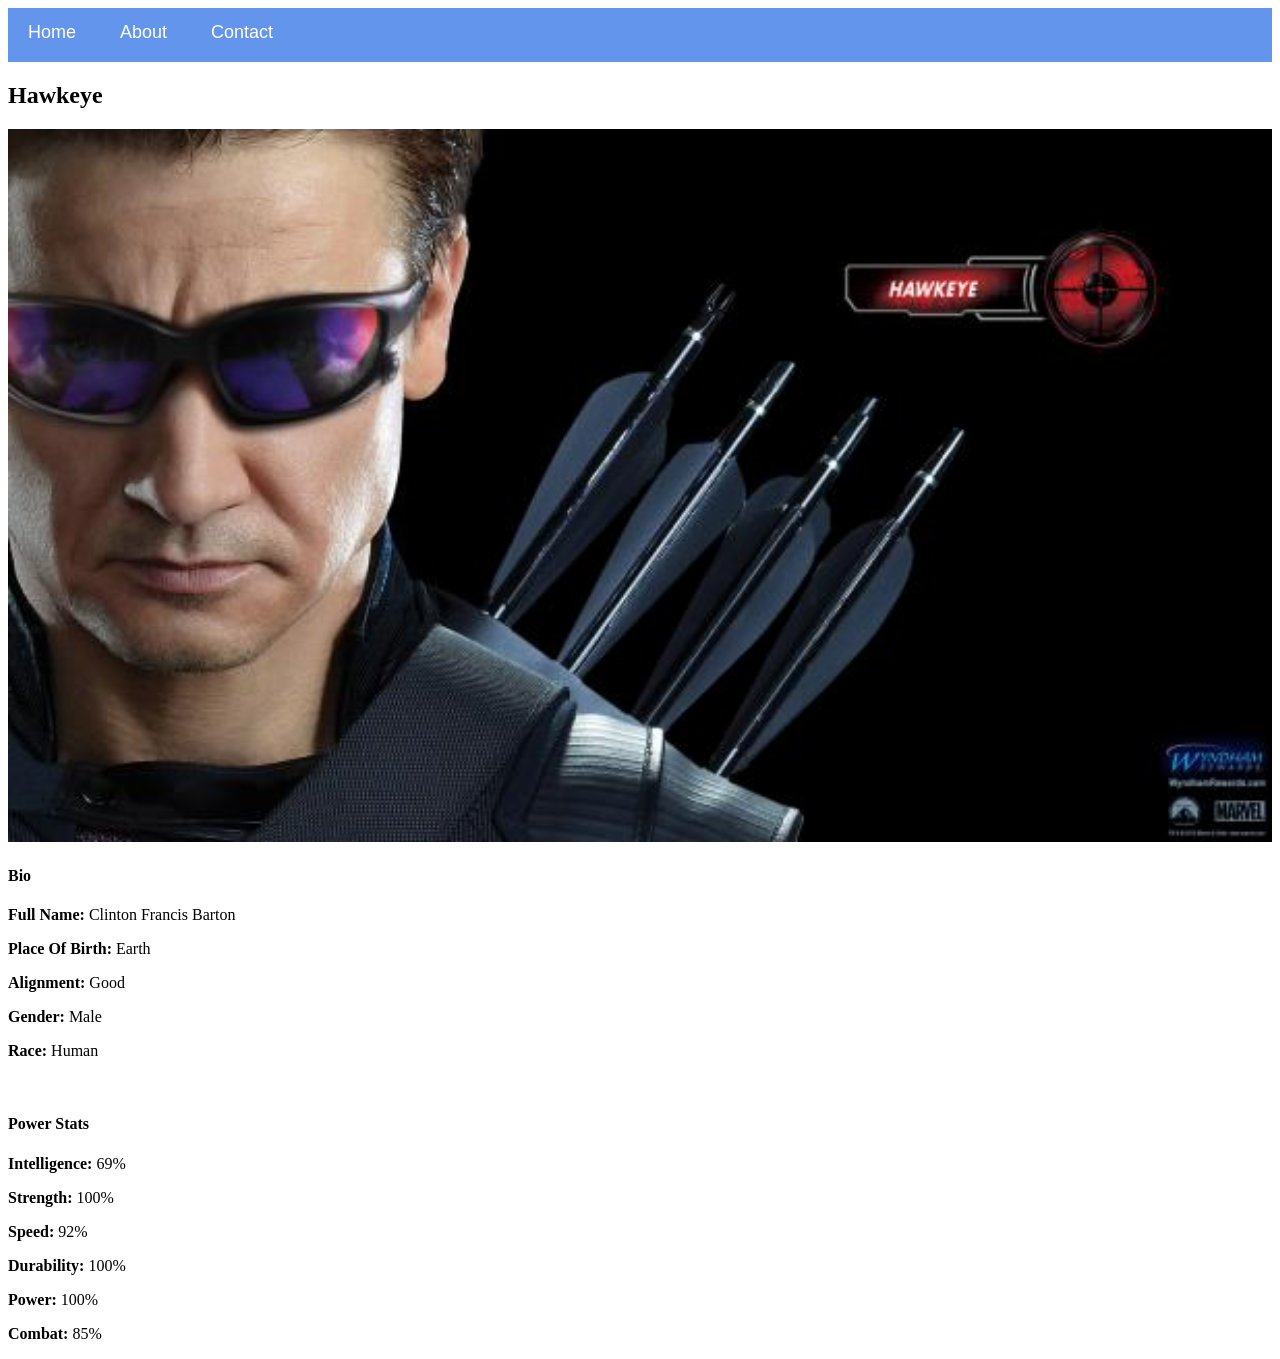
==== avenger-4.html @ e6bdad8d "added project files" ====
<!DOCTYPE html>
<html>
     <head>
          <link rel="stylesheet" href="style.css">
     </head>

     <body>
        <div id="menu">
            <a href="#">Home</a>
            <a href="about.html">About</a>
            <a href="contact.html">Contact</a>
       </div>
          <h2>Hawkeye</h2>
          <div class="gallery">
               <img src="images/avengers_04.jpg">
          </div>
             <h4>Bio</h4>
               <p><b>Full Name: </b> Clinton Francis Barton</p>
               <p><b>Place Of Birth: </b> Earth</p>
               <p><b>Alignment: </b> Good</p>
               <p><b>Gender: </b> Male</p>
               <p><b>Race: </b> Human</p>
              <br/>

              <h4>Power Stats</h4>
              <p><b>Intelligence: </b> 69%</p>
              <p><b>Strength: </b> 100%</p>
              <p><b>Speed: </b> 92%</p>
              <p><b>Durability: </b> 100%</p>
              <p><b>Power: </b> 100%</p>
              <p><b>Combat: </b> 85%</p> 
     </body>
</html>
---- style.css ----
.gallery img{
    width: 100%;
}

#menu{
    width:100%;
    height:40px;
    background-color: cornflowerblue;
    padding-top: 14px;
}

#menu a{
    color:#ffffff;
    font-family: Helvetica, sans-serif;
    font-size: 18px;
    text-decoration:none;
    font-weight: 800px;
    
    padding-left: 20px;
    padding-right: 20px;
}

#menu a:hover{
     color: #5077bd;
}
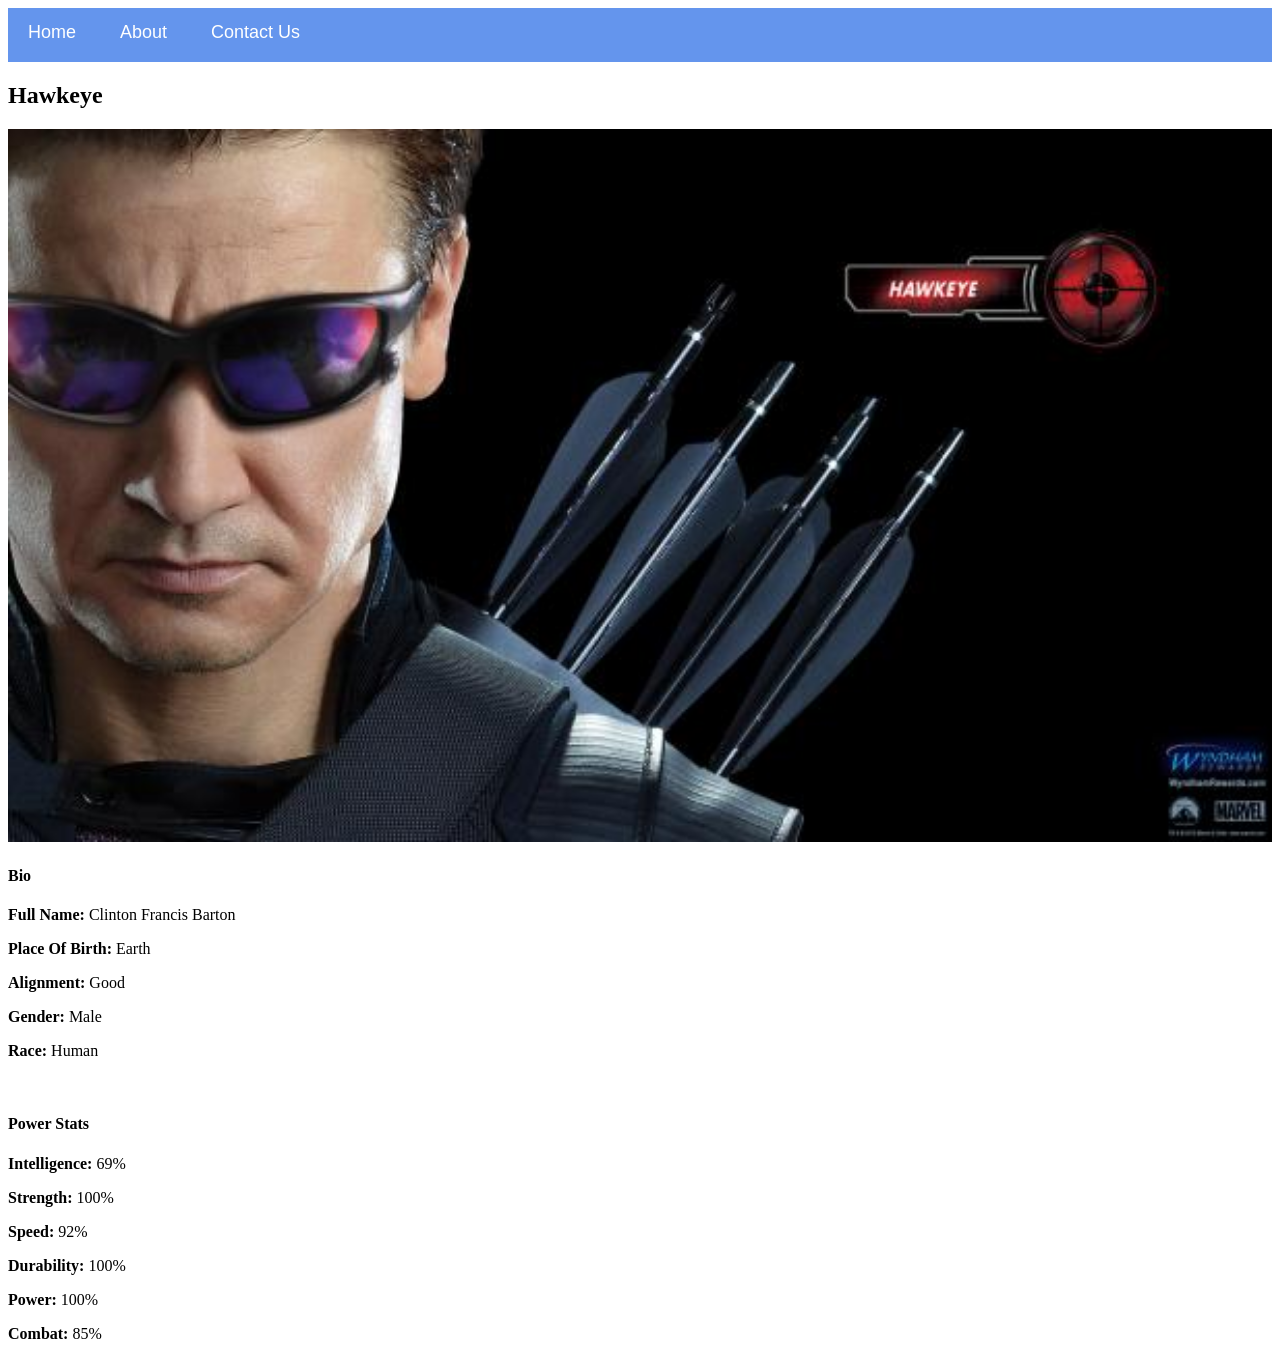
==== commit 6e89092f: "Changed contact to "Contact Us"" ====
--- a/avenger-4.html
+++ b/avenger-4.html
@@ -8,7 +8,7 @@
         <div id="menu">
             <a href="#">Home</a>
             <a href="about.html">About</a>
-            <a href="contact.html">Contact</a>
+            <a href="contact.html">Contact Us</a>
        </div>
           <h2>Hawkeye</h2>
           <div class="gallery">
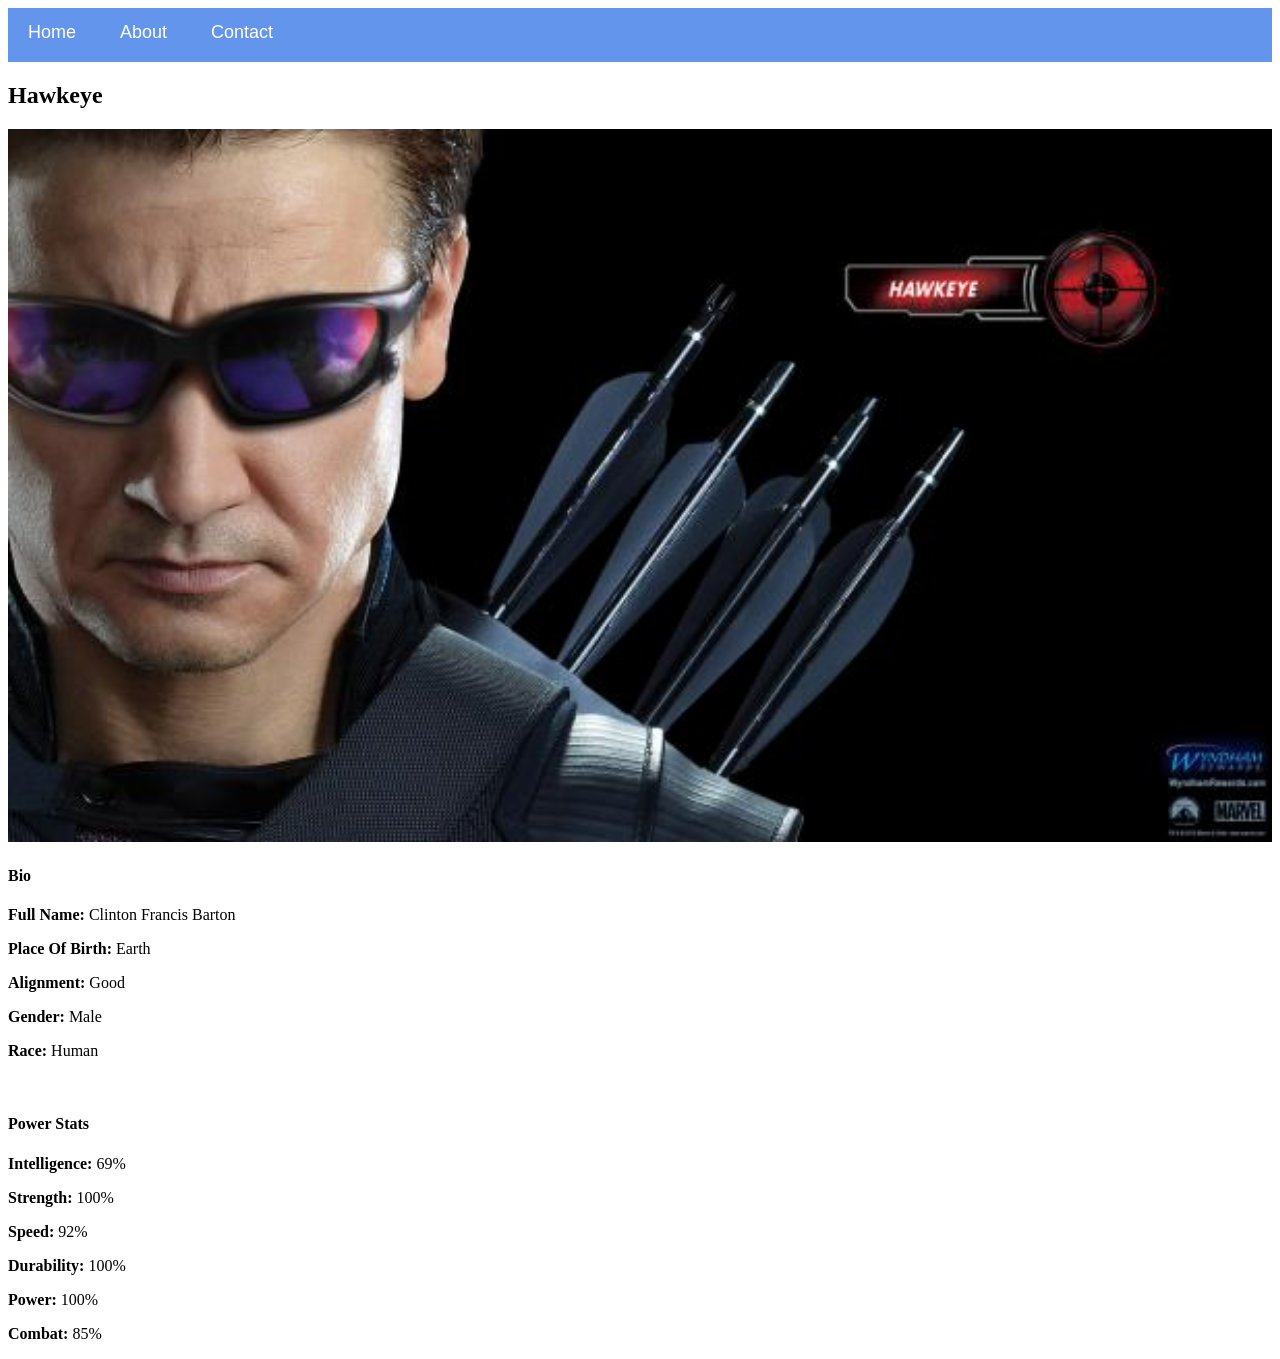
==== commit a6eff738: "Revert "Changed contact to "Contact Us"" This reverts commit 6e89092fb9b88da055b68384db61ce607972bda" ====
--- a/avenger-4.html
+++ b/avenger-4.html
@@ -8,7 +8,7 @@
         <div id="menu">
             <a href="#">Home</a>
             <a href="about.html">About</a>
-            <a href="contact.html">Contact Us</a>
+            <a href="contact.html">Contact</a>
        </div>
           <h2>Hawkeye</h2>
           <div class="gallery">
